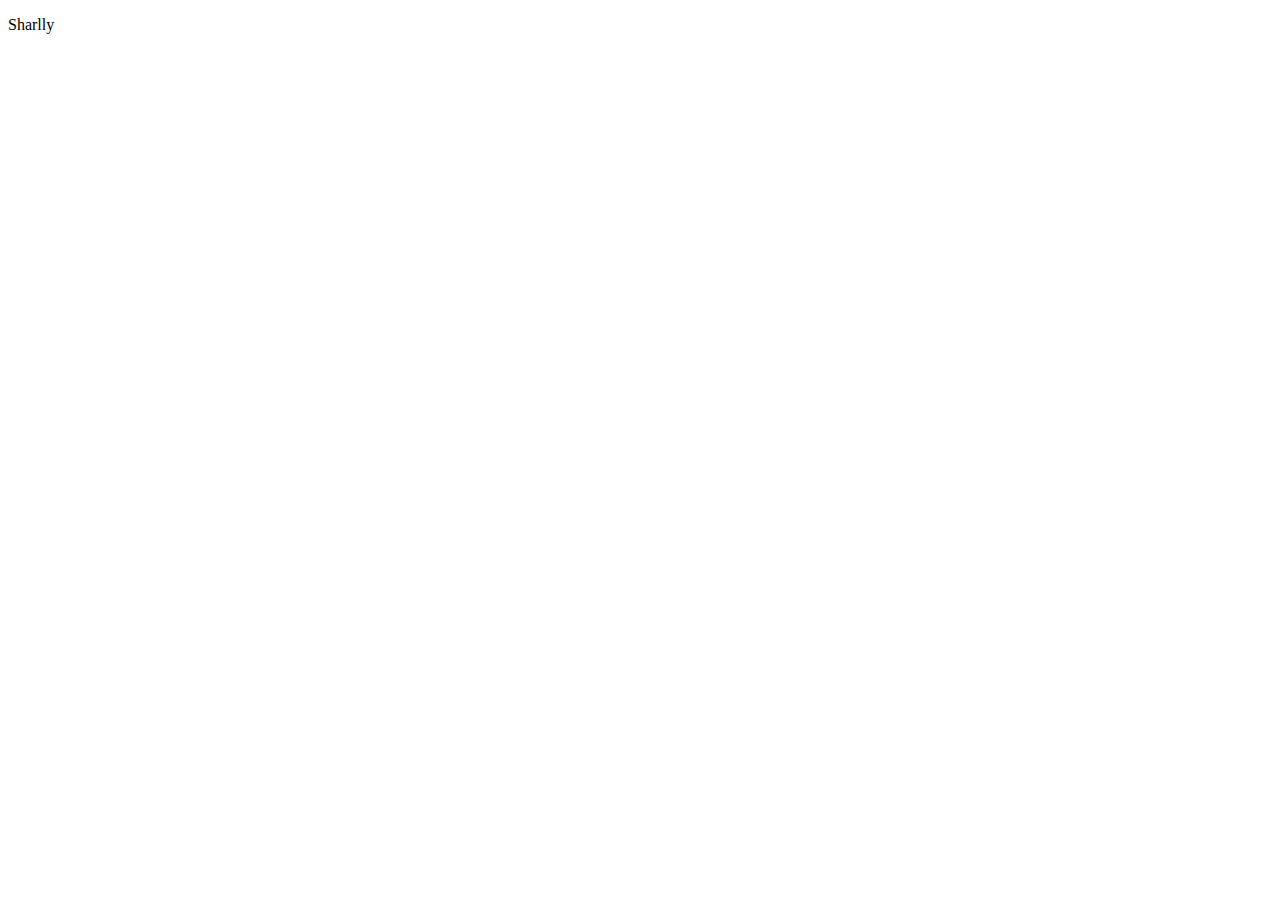
==== index.html @ cc9e939e "created the files" ====
<!DOCTYPE html>
<html lang="en">
<head>
    <meta charset="UTF-8">
    <meta name="viewport" content="width=device-width, initial-scale=1.0">
    <title>My portfolio</title>
</head>
<body>
    <p>Sharlly</p>
</body>
</html>
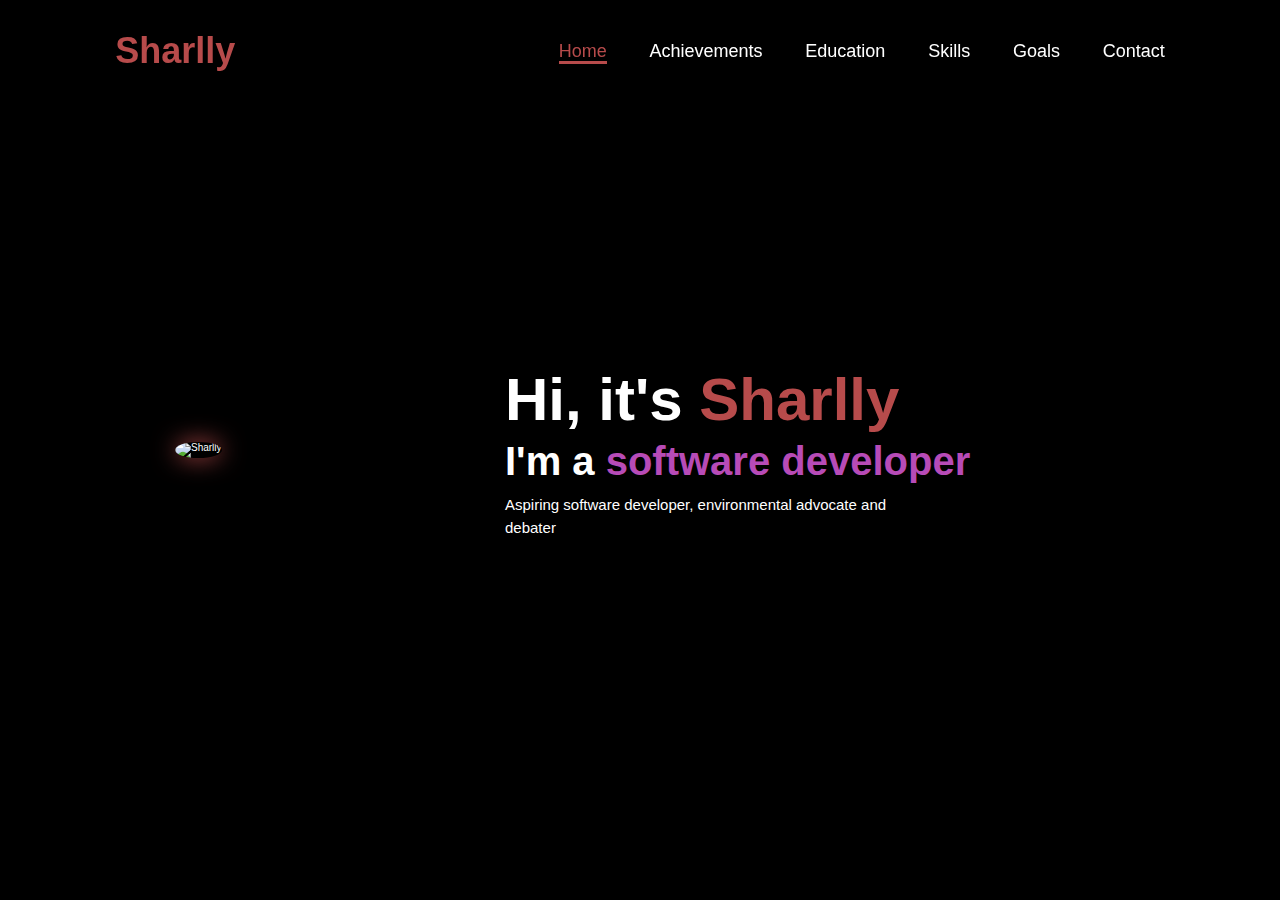
==== commit 89af3d9c: "made the final changes" ====
--- a/index.html
+++ b/index.html
@@ -3,9 +3,33 @@
 <head>
     <meta charset="UTF-8">
     <meta name="viewport" content="width=device-width, initial-scale=1.0">
+    <link rel="stylesheet" href="style.css">
     <title>My portfolio</title>
 </head>
 <body>
-    <p>Sharlly</p>
+    <header>
+        <a href="#" class="logo">Sharlly</a>
+        <nav>
+            <a href="#" class="active">Home</a>
+            <a href="achievement.html">Achievements</a>
+            <a href="education.html">Education</a>
+            <a href="skills.html">Skills</a>
+            <a href="goals.html">Goals</a>
+            <a href="contact.html">Contact</a>
+        </nav>
+    </header>
+    
+    <section class="home">
+        <div class="home-img">
+            <img src="https://i.pinimg.com/736x/4d/5d/a7/4d5da724003bffa886ffce1086cdefd5.jpg"  alt="Sharlly">
+        </div>
+        <div class="home-content">
+            <h1>Hi, it's<span> Sharlly</span></h1>
+            <h3 class="typing-text">I'm a <span></span></h3>
+            <p>Aspiring software developer, environmental advocate and debater</p>
+            <div class="social-icons">
+            </div>
+        </div>
+    </section>
 </body>
 </html>--- a/style.css
+++ b/style.css
@@ -0,0 +1,179 @@
+* {
+    margin: 0;
+    padding: 0;
+    box-sizing: border-box;
+    text-decoration: none;
+    border: none;
+    outline: none;
+    font-family: 'Poppins', sans-serif;
+  }
+  
+  html {
+    font-size: 62.5%;
+  }
+  
+  body {
+    width: 100%;
+    height: 100vh;
+    overflow-x: hidden;
+    background-color: black;
+    color: white;
+  }
+  
+  header {
+    margin-top: 20px;
+    position: fixed;
+    top: 0;
+    left: 0;
+    width: 100%;
+    padding: 1rem 9%;
+    background-color: transparent;
+    filter: drop-shadow(10px);
+    display: flex;
+    justify-content: space-between;
+    align-items: center;
+    z-index: 100;
+  }
+  
+  .logo {
+    font-size: 36px;
+    color: #b74b4b;
+    font-weight: 800;
+    cursor: pointer;
+    transition: 0.5s ease;
+  }
+  
+  .logo:hover {
+    transform: scale(1.1);
+  }
+  
+  nav a {
+    font-size: 1.8rem;
+    color: white;
+    margin-left: 4rem;
+    font-weight: 500;
+    transition: 0.3s ease;
+    border-bottom: 3px solid transparent;
+  }
+  
+  nav a:hover,
+  nav a.active {
+    color: #b74b4b;
+    border-bottom: 3px solid #b74b4b;
+  }
+  
+  @media (max-width: 995px) {
+    nav {
+      position: absolute;
+      top: 100%;
+      right: 0;
+      width: 40%;
+      border-left: 3px solid #b74b4b;
+      border-bottom: 3px solid #b74b4b;
+      border-top-left-radius: 2rem;
+      padding: 1rem solid;
+      background-color: #161616;
+      border-top: 0.1rem solid rgba(0, 0, 0, 0.1);
+    }
+  
+    nav.active {
+      display: block;
+    }
+  
+    nav a {
+      display: block;
+      font-size: 2rem;
+      margin: 3rem 0;
+    }
+  
+    nav a:hover,
+    nav a.active {
+      padding: 1rem;
+      border-radius: 0.5rem;
+      border-bottom: 0.5rem solid #b74b4b;
+    }
+  }
+  
+  section {
+    min-height: 100vh;
+    padding: 5rem 9% 5rem;
+  }
+  
+  .home {
+    display: flex;
+    justify-content: center;
+    align-items: center;
+    gap: 3rem;
+  }
+  
+  .home-img {
+    width: 300px;
+  }
+  
+  .home-img img {
+    width: 100%;
+    height: auto;
+    border-radius: 50%;
+    box-shadow: 0 0 25px #b74b4b;
+    cursor: pointer;
+    transition: 0.2s linear;
+  }
+  
+  .home-content {
+    flex: 1;
+    max-width: 600px;
+    text-align: left;
+  }
+  
+  .home-content h1 {
+    font-size: 6rem;
+    font-weight: 700;
+    line-height: 1.3;
+  }
+  
+  .home-content h3 {
+    font-size: 4rem;
+    margin-bottom: 1rem;
+    font-weight: 700;
+  }
+  
+  .home-content p {
+    font-size: 1.5rem;
+    line-height: 1.5;
+    max-width: 400px;
+  }
+  
+  span {
+    color: #b74b4b;
+  }
+  
+  .btn {
+    display: inline-block;
+    padding: 1rem 2.8rem;
+    background-color: transparent;
+    border-radius: 4rem;
+    font-size: 1.6rem;
+    color: #b74b4b;
+    letter-spacing: 0.3rem;
+    font-weight: 600;
+    border: 2px solid #b74b4b;
+    transition: 0.3s ease;
+    cursor: pointer;
+  }
+  
+  .btn:hover {
+    background-color: #b74b4b;
+    color: black;
+  }
+  
+  .typing-text {
+    font-size: 34px;
+    font-weight: 600;
+    min-width: 280px;
+  }
+  
+  .typing-text span::before {
+    content: "software developer";
+    color: #b74bb7;
+    animation: words 20s infinite;
+  }